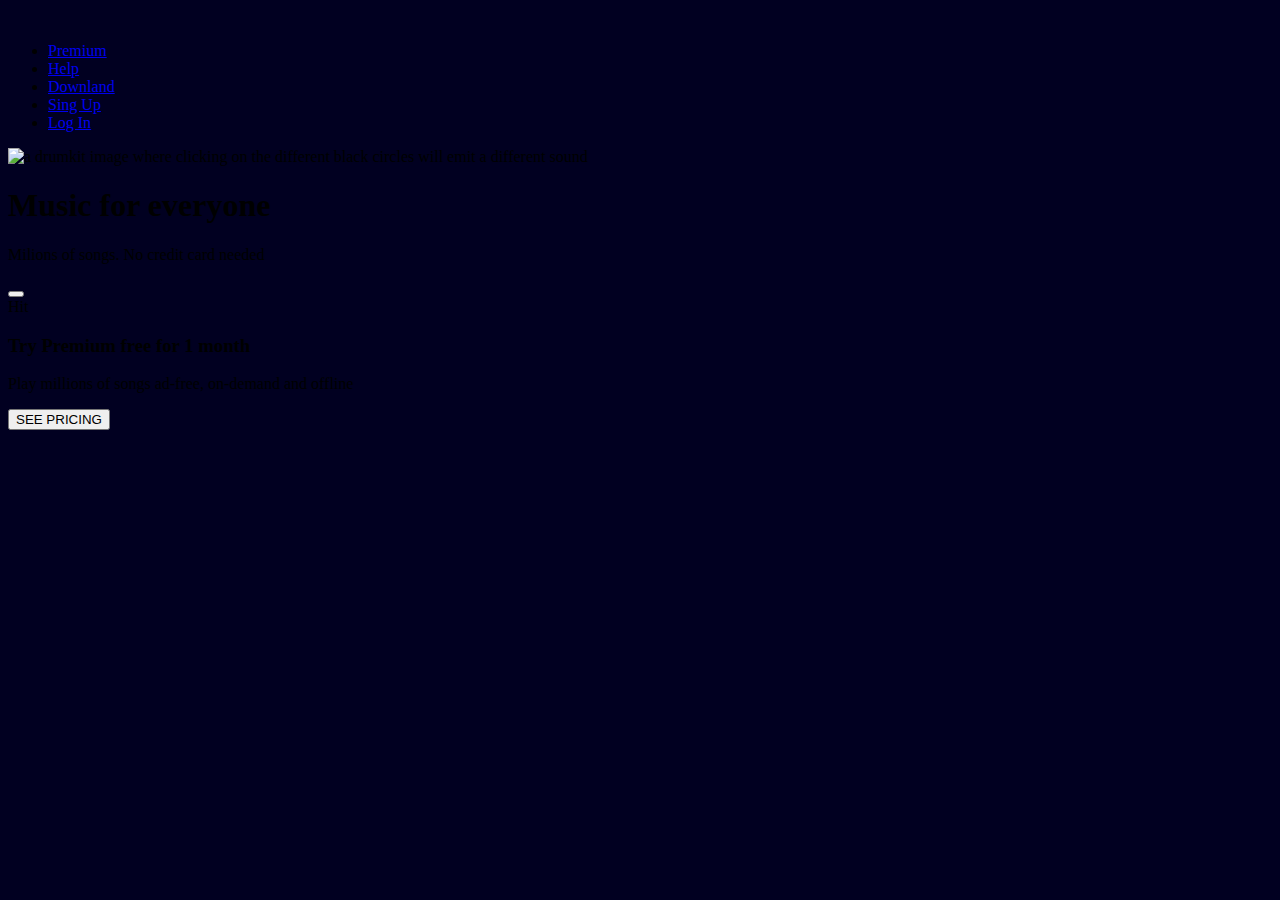
==== index.html @ 8f0efd19 "botones invisibles" ====
<!DOCTYPE html>
<html lang="en">

<head>
    <meta charset="UTF-8">
    <meta http-equiv="X-UA-Compatible" content="IE=edge">
    <meta name="viewport" content="width=device-width, initial-scale=1.0">
    <title>Hit the dom boom</title>
    <script src="https://cdn.tailwindcss.com"></script>
    <link rel="stylesheet" href="style.css">
    <script src="index.js"></script>
</head>

<body>
    <header>
        <nav class="p-5 bg-white shadow md:flex md:items-center md:justify-between">

            <div class="flex justify-between items-center">
                <span class="text-2x1 font-sans cursor-pointer">
                    <img class="h-10 inline" src="./image/logo.png" alt="" srcset="">
                </span>
            </div>

            <ul
                class="md:flex md:items-center z-[-1] md:z-auto md:static absolute bg-white w-full
            lef-0 md:w-auto md:my-0 py-4 md:pl-0 pl-7 md:opacity-100 opacity-0 top-[-400px] transition-all ease-in duration-500">
                <li class="mx-4 my-6 md:my-0">
                    <a href="#" class="text-x1 hover:text-cyan-500 duration-500">Premium</a>
                </li>
                <li class="mx-4 my-6 md:my-0">
                    <a href="#" class="text-x1 hover:text-cyan-500 duration-500">Help</a>
                </li>
                <li class="mx-4 my-6 md:my-0">
                    <a href="#" class="text-x1 hover:text-cyan-500 duration-500">Downland</a>
                </li>
                <li class="mx-4 my-6 md:my-0">
                    <a href="#" class="text-x1 hover:text-cyan-500 duration-500">Sing Up</a>
                </li>
                <li class="mx-4 my-6 md:my-0">
                    <a href="#" class="text-x1 hover:text-cyan-500 duration-500">Log In</a>
                </li>
            </ul>
        </nav>
    </header>
    <main class="w-full lg:w-1/2 w-full h-auto "> <!-- responsive para todo el main y que se adapte a cada tamaño de pantalla  -->
        <!-- bateria,  -->
        <section class="max-md text-center pb-8">
            <img class="from-neutral-800 " src="/image/drumkit.png"
                alt="a drumkit image where clicking on the different black circles will emit a different sound">
            <!--  8 sonidos/ 8 botones-->
            <div class="invisible bg-transparent rounded-full"></div>
            <div class="invisible bg-transparent rounded-full"></div>
            <div class="invisible bg-transparent rounded-full"></div>
            <div class="invisible bg-transparent rounded-full"></div>
            <div class="invisible bg-transparent rounded-full"></div>
            <div class="invisible bg-transparent rounded-full"></div>
            <div class="invisible bg-transparent rounded-full"></div>
            <div class="invisible bg-transparent rounded-full"></div>
            <h1 class="text-white text-3xl font font-bold">Music for everyone</h1>
            <p class="text-slate-500 ">Milions of songs. No credit card needed</p>
            <button onclick="" class="bg-green-500 focus-visible text-white text-3xl font-bold p-4 rounded-full py-5 px-16 mt-2"></button>
                                     <!-- boton verde, que sea visible,texto blanco, redondeado 100%, py padding top-botom, px padding left rigth, mt margin top -->

        </section>
    
    <section>
        <!-- Aca va el circulo -->
        <div class=" sm py-24 flex items-center justify-center">
            <div class="border-slate-300 drop-shadow-xl text-gray-400 relative w-56 h-56 bg-gray-800 rounded-full flex justify-center items-center text-center">
                Hit
            </div> 
        </div>
    </section>
    </main>
    <footer class="text-center pb-8">
        <h3 class="text-3xl font-bold text-white m-1">Try Premium free for 1 month</h3>
        <p class="text-xs text-slate-500 tracking-normal m-1">Play millions of songs ad-free, on-demand and offline</p>
    <button onclick="SEEPRICING" class="bg-white text-slate-950 font-bold py-2 px-4 p-4 rounded-[40px] m-1">SEE PRICING</button>
    </footer>

</html>
---- style.css ----
body {
  background-color: RGB(1, 0, 33);
  font-family: segoe UI;
}
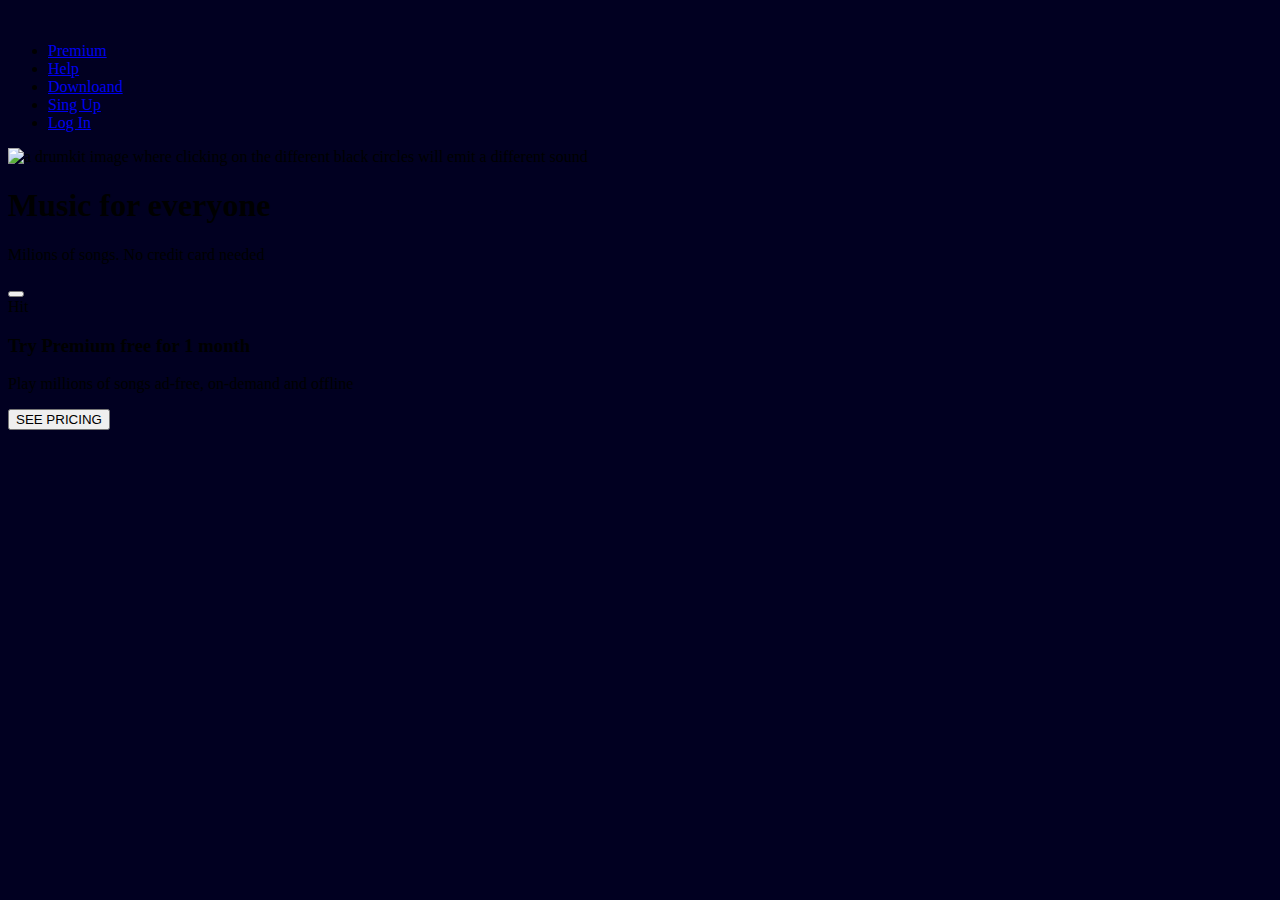
==== commit 59f127a6: "Merge branch 'main' of github.com:Lorenamood/hitthedomboom" ====
--- a/index.html
+++ b/index.html
@@ -31,7 +31,7 @@
                     <a href="#" class="text-x1 hover:text-cyan-500 duration-500">Help</a>
                 </li>
                 <li class="mx-4 my-6 md:my-0">
-                    <a href="#" class="text-x1 hover:text-cyan-500 duration-500">Downland</a>
+                    <a href="#" class="text-x1 hover:text-cyan-500 duration-500">Downloand</a>
                 </li>
                 <li class="mx-4 my-6 md:my-0">
                     <a href="#" class="text-x1 hover:text-cyan-500 duration-500">Sing Up</a>
@@ -62,19 +62,19 @@
                                      <!-- boton verde, que sea visible,texto blanco, redondeado 100%, py padding top-botom, px padding left rigth, mt margin top -->
 
         </section>
-    
+
     <section>
         <!-- Aca va el circulo -->
         <div class=" sm py-24 flex items-center justify-center">
             <div class="border-slate-300 drop-shadow-xl text-gray-400 relative w-56 h-56 bg-gray-800 rounded-full flex justify-center items-center text-center">
                 Hit
-            </div> 
+            </div>
         </div>
     </section>
     </main>
     <footer class="text-center pb-8">
-        <h3 class="text-3xl font-bold text-white m-1">Try Premium free for 1 month</h3>
-        <p class="text-xs text-slate-500 tracking-normal m-1">Play millions of songs ad-free, on-demand and offline</p>
+        <h3 class="text-sm text-white md:text-3xl font-bold lg:text-xl/8">Try Premium free for 1 month</h3>
+        <p class="text-xs text-slate-500">Play millions of songs ad-free, on-demand and offline</p>
     <button onclick="SEEPRICING" class="bg-white text-slate-950 font-bold py-2 px-4 p-4 rounded-[40px] m-1">SEE PRICING</button>
     </footer>
 
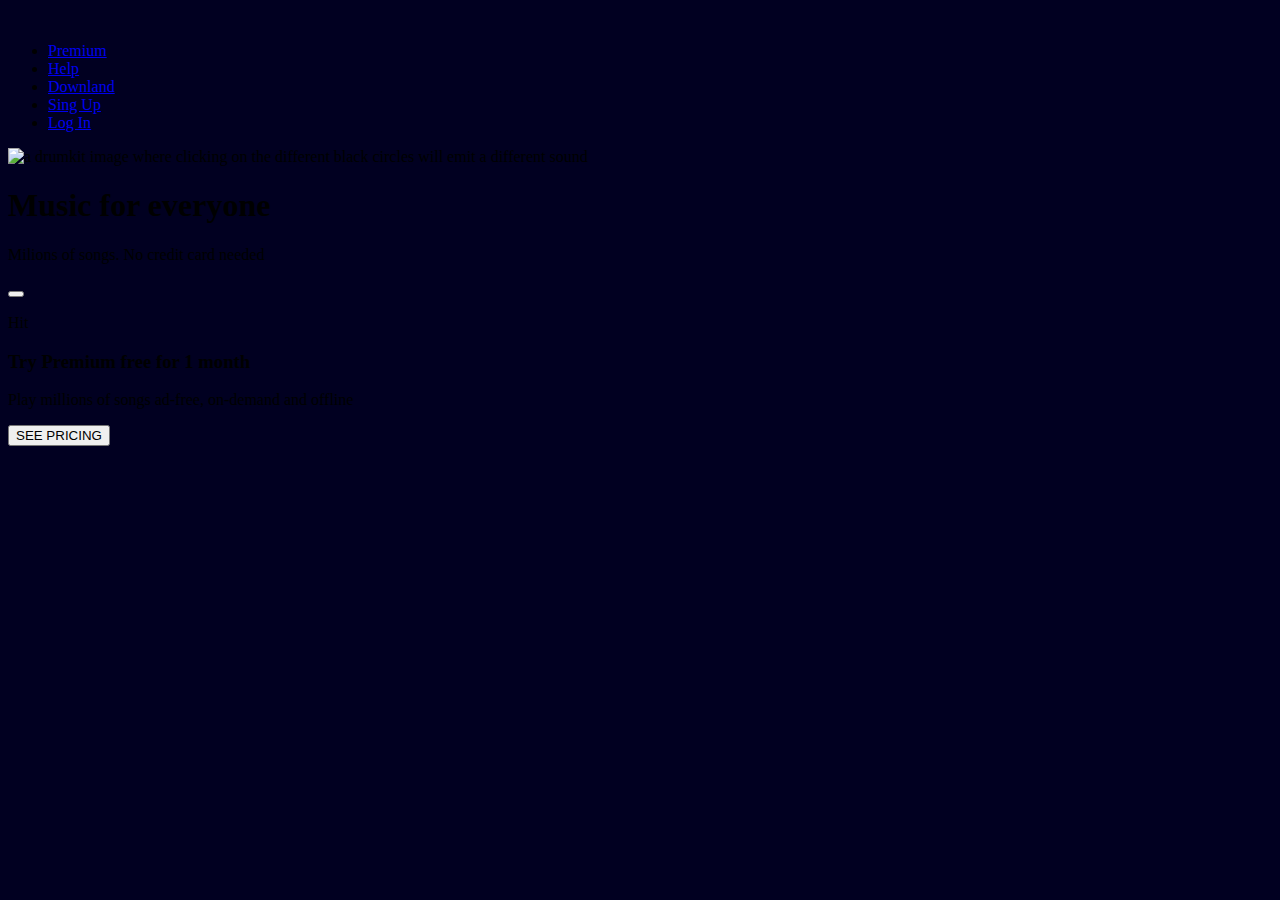
==== commit d3796af4: "Merge branch 'main' of https://github.com/Lorenamood/hitthedomboom" ====
--- a/index.html
+++ b/index.html
@@ -9,6 +9,8 @@
     <script src="https://cdn.tailwindcss.com"></script>
     <link rel="stylesheet" href="style.css">
     <script src="index.js"></script>
+    <script src="https://unpkg.com/ionicons@4.5.10-0/dist/ionicons.js"></script>
+
 </head>
 
 <body>
@@ -16,22 +18,24 @@
         <nav class="p-5 bg-white shadow md:flex md:items-center md:justify-between">
 
             <div class="flex justify-between items-center">
-                <span class="text-2x1 font-sans cursor-pointer">
+                <span class="text-2x1 cursor-pointer">
                     <img class="h-10 inline" src="./image/logo.png" alt="" srcset="">
                 </span>
+                <div class="w-5 text-3x1  cursor-pointer mx-2 md:hidden block">
+                    <ion-icon name="menu" onClick="Menu(this)"></ion-icon>
+                </div>
             </div>
 
-            <ul
-                class="md:flex md:items-center z-[-1] md:z-auto md:static absolute bg-white w-full
+            <ul class="md:flex md:items-center z-[0] md:z-auto md:static absolute bg-white w-full
             lef-0 md:w-auto md:my-0 py-4 md:pl-0 pl-7 md:opacity-100 opacity-0 top-[-400px] transition-all ease-in duration-500">
                 <li class="mx-4 my-6 md:my-0">
                     <a href="#" class="text-x1 hover:text-cyan-500 duration-500">Premium</a>
-                </li>
+                 </li>
                 <li class="mx-4 my-6 md:my-0">
                     <a href="#" class="text-x1 hover:text-cyan-500 duration-500">Help</a>
                 </li>
                 <li class="mx-4 my-6 md:my-0">
-                    <a href="#" class="text-x1 hover:text-cyan-500 duration-500">Downloand</a>
+                    <a href="#" class="text-x1 hover:text-cyan-500 duration-500">Downland</a>
                 </li>
                 <li class="mx-4 my-6 md:my-0">
                     <a href="#" class="text-x1 hover:text-cyan-500 duration-500">Sing Up</a>
@@ -42,40 +46,45 @@
             </ul>
         </nav>
     </header>
-    <main class="w-full lg:w-1/2 w-full h-auto "> <!-- responsive para todo el main y que se adapte a cada tamaño de pantalla  -->
-        <!-- bateria,  -->
-        <section class="max-md text-center pb-8">
-            <img class="from-neutral-800 " src="/image/drumkit.png"
+    <main>
+        <!-- acá va la imagen de la bateria -->
+        <section class="max-md">
+            <img src="/image/drumkit.png"
                 alt="a drumkit image where clicking on the different black circles will emit a different sound">
-            <!--  8 sonidos/ 8 botones-->
-            <div class="invisible bg-transparent rounded-full"></div>
-            <div class="invisible bg-transparent rounded-full"></div>
-            <div class="invisible bg-transparent rounded-full"></div>
-            <div class="invisible bg-transparent rounded-full"></div>
-            <div class="invisible bg-transparent rounded-full"></div>
-            <div class="invisible bg-transparent rounded-full"></div>
-            <div class="invisible bg-transparent rounded-full"></div>
-            <div class="invisible bg-transparent rounded-full"></div>
-            <h1 class="text-white text-3xl font font-bold">Music for everyone</h1>
+            <!-- esto es para los 8 sonidos -->
+            <div class=""></div>
+            <div class=""></div>
+            <div class=""></div>
+            <div class=""></div>
+            <div class=""></div>
+            <div class=""></div>
+            <div class=""></div>
+            <div class=""></div>
+            <h1 class="text-white ">Music for everyone</h1>
             <p class="text-slate-500 ">Milions of songs. No credit card needed</p>
-            <button onclick="" class="bg-green-500 focus-visible text-white text-3xl font-bold p-4 rounded-full py-5 px-16 mt-2"></button>
-                                     <!-- boton verde, que sea visible,texto blanco, redondeado 100%, py padding top-botom, px padding left rigth, mt margin top -->
+            <button onclick="" class="bg-green-500 text-white font-bold py-2 px-4 p-4 rounded-xl"></button>
 
+            
         </section>
-
-    <section>
-        <!-- Aca va el circulo -->
-        <div class=" sm py-24 flex items-center justify-center">
-            <div class="border-slate-300 drop-shadow-xl text-gray-400 relative w-56 h-56 bg-gray-800 rounded-full flex justify-center items-center text-center">
-                Hit
-            </div>
-        </div>
-    </section>
+        <section>
+            <!-- Aca va el circulo -->
+            <div></div>
+            <p>Hit</p>
+        </section>
     </main>
-    <footer class="text-center pb-8">
-        <h3 class="text-sm text-white md:text-3xl font-bold lg:text-xl/8">Try Premium free for 1 month</h3>
-        <p class="text-xs text-slate-500">Play millions of songs ad-free, on-demand and offline</p>
-    <button onclick="SEEPRICING" class="bg-white text-slate-950 font-bold py-2 px-4 p-4 rounded-[40px] m-1">SEE PRICING</button>
+    <footer>
+        <h3>Try Premium free for 1 month</h3>
+        <p>Play millions of songs ad-free, on-demand and offline</p>
+        <button onclick="SEEPRICING">SEE PRICING</button>
     </footer>
 
-</html>
+    <script>
+        function Menu(e){
+    let list = document.querySelector('ul');
+
+    e.name === 'menu' ? (e.name = "close",list.classList.add('top-[80px]') , list.classList.add('opacity-100')
+    ) : ( e.name = "menu" ,list.classList.remove('top-[80px]'),list.classList.remove('opasity-100'))
+}
+    </script>
+
+</html>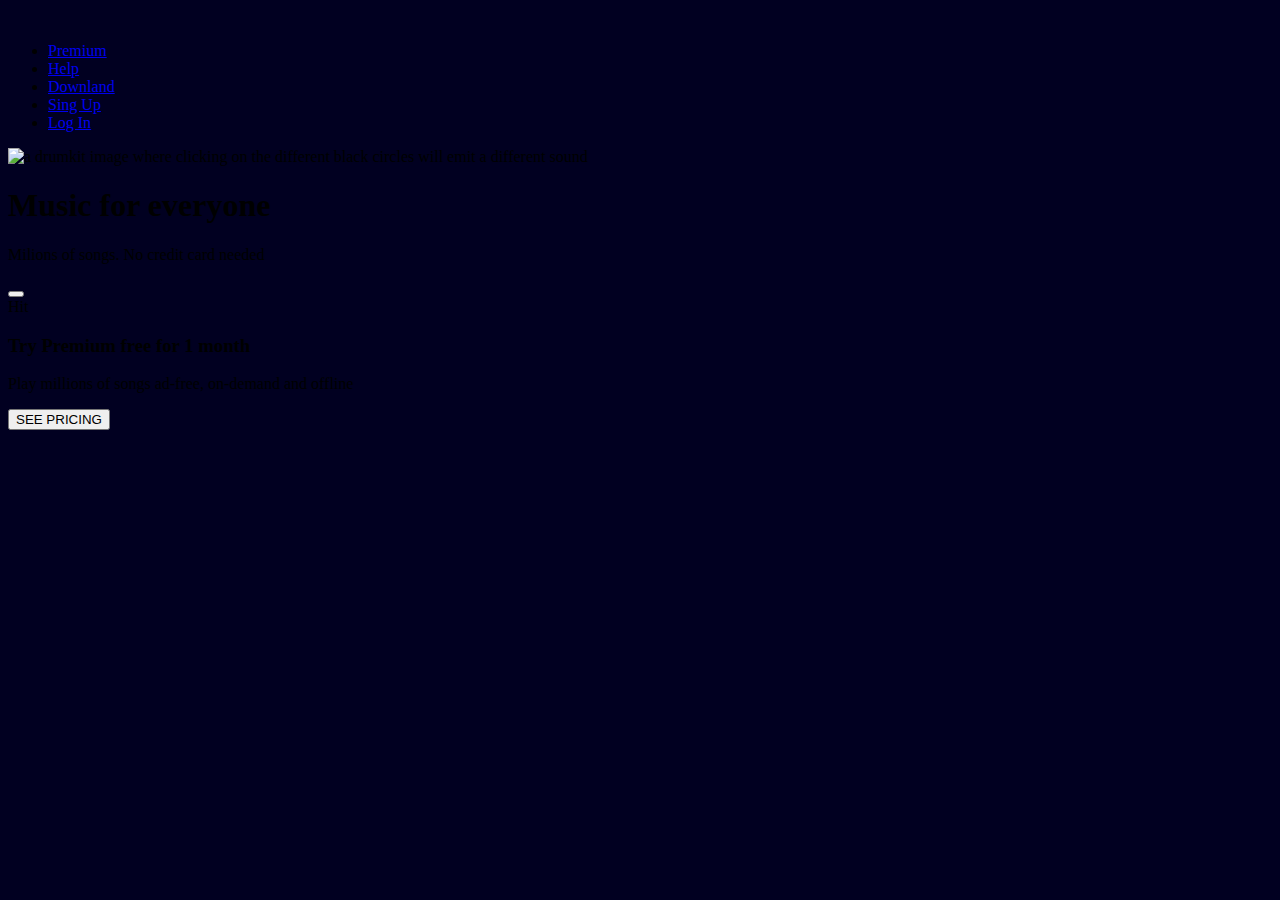
==== commit 59e8c544: "Merge branch 'main' of https://github.com/Lorenamood/hitthedomboom into main" ====
--- a/index.html
+++ b/index.html
@@ -15,22 +15,23 @@
 
 <body>
     <header>
-        <nav class="p-5 bg-white shadow md:flex md:items-center md:justify-between">
+        <nav class="p-5 shadow md:flex md:items-center md:justify-between">
 
             <div class="flex justify-between items-center">
                 <span class="text-2x1 cursor-pointer">
-                    <img class="h-10 inline" src="./image/logo.png" alt="" srcset="">
+                    <img class="h-10 inline ml-40" src="./image/logo.png" alt="" srcset="">
                 </span>
-                <div class="w-5 text-3x1  cursor-pointer mx-2 md:hidden block">
+                <div
+                    class="w-5 text-3x1 bg-green-500 mb-20  rounded-full	px-7 py-1  cursor-pointer mx-2 md:hidden block">
                     <ion-icon name="menu" onClick="Menu(this)"></ion-icon>
                 </div>
             </div>
 
-            <ul class="md:flex md:items-center z-[0] md:z-auto md:static absolute bg-white w-full
-            lef-0 md:w-auto md:my-0 py-4 md:pl-0 pl-7 md:opacity-100 opacity-0 top-[-400px] transition-all ease-in duration-500">
-                <li class="mx-4 my-6 md:my-0">
+            <ul class="md:flex md:items-center bg-cyan-900 hover-bg-green-500 z-[0] md:z-auto md:static absolute text-lg text-white w-full text-center
+             md:w-auto md:my-0 py-4 md:pl-0 pl-7 md:opacity-100 opacity-0 right-[-700px] transition-all  duration-500">
+                <li class="mx-4 my-6 md:my-0 bb-2">
                     <a href="#" class="text-x1 hover:text-cyan-500 duration-500">Premium</a>
-                 </li>
+                </li>
                 <li class="mx-4 my-6 md:my-0">
                     <a href="#" class="text-x1 hover:text-cyan-500 duration-500">Help</a>
                 </li>
@@ -46,45 +47,49 @@
             </ul>
         </nav>
     </header>
-    <main>
-        <!-- acá va la imagen de la bateria -->
-        <section class="max-md">
-            <img src="/image/drumkit.png"
+    <main class="w-full lg:w-1/2 w-full h-auto "> <!-- responsive para todo el main y que se adapte a cada tamaño de pantalla  -->
+        <!-- bateria,  -->
+        <section class="max-md text-center pb-8">
+            <img class="from-neutral-800 p-4" src="/image/drumkit.png"
                 alt="a drumkit image where clicking on the different black circles will emit a different sound">
-            <!-- esto es para los 8 sonidos -->
-            <div class=""></div>
-            <div class=""></div>
-            <div class=""></div>
-            <div class=""></div>
-            <div class=""></div>
-            <div class=""></div>
-            <div class=""></div>
-            <div class=""></div>
-            <h1 class="text-white ">Music for everyone</h1>
+            <!--  8 sonidos/ 8 botones-->
+            <div class="invisible bg-transparent rounded-full"></div>
+            <div class="invisible bg-transparent rounded-full"></div>
+            <div class="invisible bg-transparent rounded-full"></div>
+            <div class="invisible bg-transparent rounded-full"></div>
+            <div class="invisible bg-transparent rounded-full"></div>
+            <div class="invisible bg-transparent rounded-full"></div>
+            <div class="invisible bg-transparent rounded-full"></div>
+            <div class="invisible bg-transparent rounded-full"></div>
+            <div class="p-4">
+            <h1 class="text-white text-8xl font font-semibold whitespace-normal">Music for everyone</h1>
             <p class="text-slate-500 ">Milions of songs. No credit card needed</p>
-            <button onclick="" class="bg-green-500 text-white font-bold py-2 px-4 p-4 rounded-xl"></button>
+            <button onclick="" class="bg-green-500 focus-visible text-white font-bold p-4 rounded-full py-5 px-16 mt-2"></button>
+                                     <!-- boton verde, que sea visible,texto blanco, redondeado 100%, py padding top-botom, px padding left rigth, mt margin top -->
+                                    </div>
 
-            
         </section>
-        <section>
-            <!-- Aca va el circulo -->
-            <div></div>
-            <p>Hit</p>
-        </section>
+    <section>
+        <!-- Aca va el circulo -->
+        <div class="sm py-24 flex items-center justify-center">
+            <div class="border-slate-300 drop-shadow-[35_35px_35px_rgba(0,0,0,0.70)] text-gray-400 relative w-56 h-56 bg-gray-900 rounded-full flex justify-center items-center text-center">
+                Hit
+            </div>
+        </div>
+    </section>
     </main>
-    <footer>
-        <h3>Try Premium free for 1 month</h3>
-        <p>Play millions of songs ad-free, on-demand and offline</p>
-        <button onclick="SEEPRICING">SEE PRICING</button>
-    </footer>
+   <footer class="text-center pb-8 w-full lg:w-1/2 w-full h-auto">
+        <h3 class="text-sm text-white md:text-3xl font-bold lg:text-xl/8">Try Premium free for 1 month</h3>
+        <p class="text-xs text-slate-500">Play millions of songs ad-free, on-demand and offline</p>
+    <button onclick="SEEPRICING" class="bg-white text-slate-950 font-bold py-2 px-4 p-4 rounded-[40px] m-1">SEE PRICING</button>
+    </footer> 
+    <script>
+        function Menu(e) {
+            let list = document.querySelector('ul');
 
-    <script>
-        function Menu(e){
-    let list = document.querySelector('ul');
-
-    e.name === 'menu' ? (e.name = "close",list.classList.add('top-[80px]') , list.classList.add('opacity-100')
-    ) : ( e.name = "menu" ,list.classList.remove('top-[80px]'),list.classList.remove('opasity-100'))
-}
+            e.name === 'menu' ? (e.name = "close", list.classList.add('right-[0px]'), list.classList.add('opacity-100')
+            ) : (e.name = "menu", list.classList.remove('right-[0px]'), list.classList.remove('opasity-100'))
+        }
     </script>
 
 </html>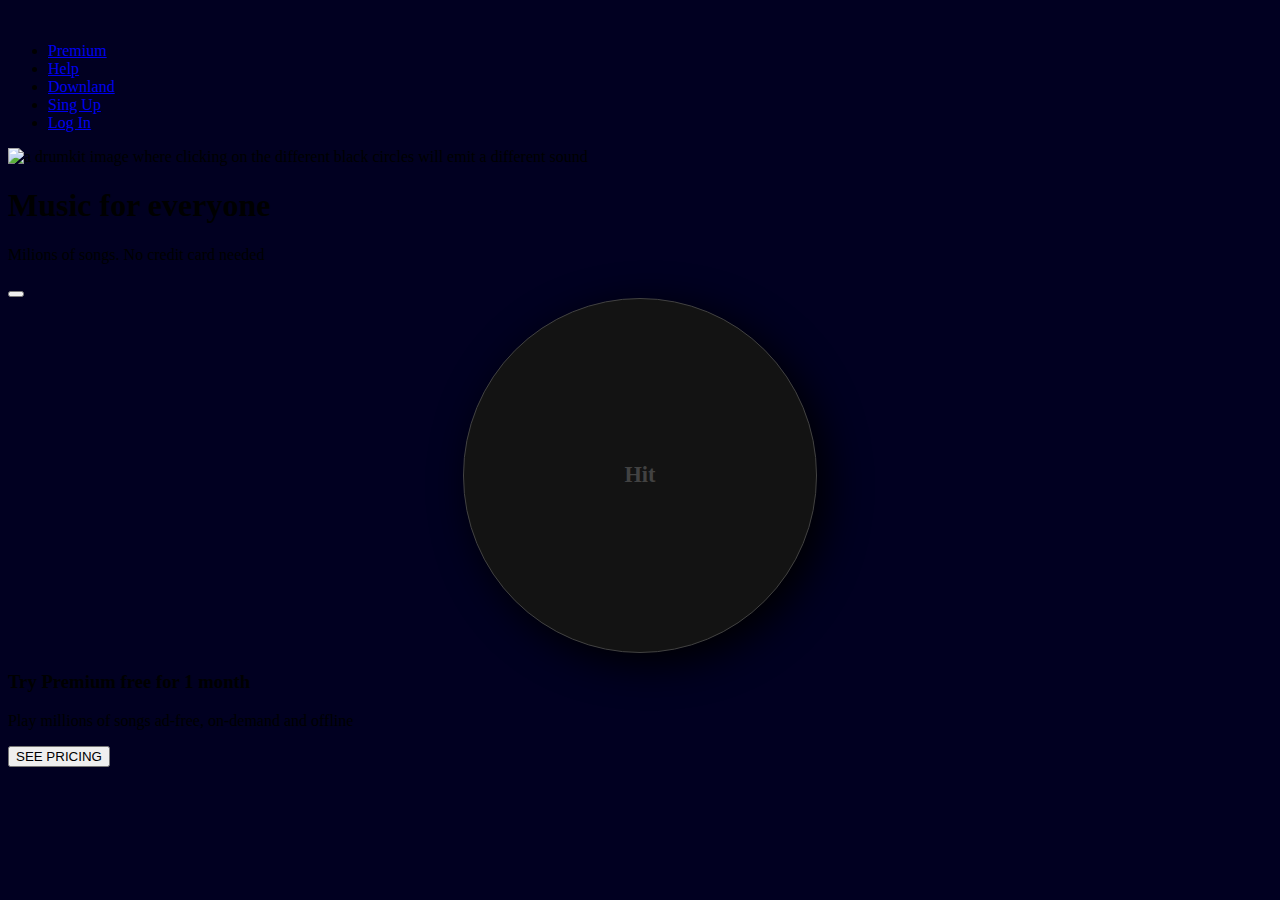
==== commit 7d56fb9a: "Merge branch 'main' of https://github.com/Lorenamood/hitthedomboom" ====
--- a/index.html
+++ b/index.html
@@ -47,42 +47,40 @@
             </ul>
         </nav>
     </header>
-    <main class="w-full lg:w-1/2 w-full h-auto "> <!-- responsive para todo el main y que se adapte a cada tamaño de pantalla  -->
-        <!-- bateria,  -->
-        <section class="max-md text-center pb-8">
-            <img class="from-neutral-800 p-4" src="/image/drumkit.png"
+    <main>
+        <!-- acá va la imagen de la bateria -->
+        <section class="max-md">
+            <img src="/image/drumkit.png"
                 alt="a drumkit image where clicking on the different black circles will emit a different sound">
-            <!--  8 sonidos/ 8 botones-->
-            <div class="invisible bg-transparent rounded-full"></div>
-            <div class="invisible bg-transparent rounded-full"></div>
-            <div class="invisible bg-transparent rounded-full"></div>
-            <div class="invisible bg-transparent rounded-full"></div>
-            <div class="invisible bg-transparent rounded-full"></div>
-            <div class="invisible bg-transparent rounded-full"></div>
-            <div class="invisible bg-transparent rounded-full"></div>
-            <div class="invisible bg-transparent rounded-full"></div>
-            <div class="p-4">
-            <h1 class="text-white text-8xl font font-semibold whitespace-normal">Music for everyone</h1>
+            <!-- esto es para los 8 sonidos -->
+            <div class=""></div>
+            <div class=""></div>
+            <div class=""></div>
+            <div class=""></div>
+            <div class=""></div>
+            <div class=""></div>
+            <div class=""></div>
+            <div class=""></div>
+            <h1 class="text-white ">Music for everyone</h1>
             <p class="text-slate-500 ">Milions of songs. No credit card needed</p>
-            <button onclick="" class="bg-green-500 focus-visible text-white font-bold p-4 rounded-full py-5 px-16 mt-2"></button>
-                                     <!-- boton verde, que sea visible,texto blanco, redondeado 100%, py padding top-botom, px padding left rigth, mt margin top -->
-                                    </div>
+            <button onclick="" class="bg-green-500 text-white font-bold py-2 px-4 p-4 rounded-xl"></button>
+
 
         </section>
+    
     <section>
         <!-- Aca va el circulo -->
-        <div class="sm py-24 flex items-center justify-center">
-            <div class="border-slate-300 drop-shadow-[35_35px_35px_rgba(0,0,0,0.70)] text-gray-400 relative w-56 h-56 bg-gray-900 rounded-full flex justify-center items-center text-center">
-                Hit
-            </div>
-        </div>
+        <div class="circle">
+            <h2>Hit </h2>
+          </div>
     </section>
     </main>
-   <footer class="text-center pb-8 w-full lg:w-1/2 w-full h-auto">
-        <h3 class="text-sm text-white md:text-3xl font-bold lg:text-xl/8">Try Premium free for 1 month</h3>
+    <footer class="text-center py-32 px-8 w-full lg:w-1/2 w-full h-auto">
+        <h3 class="text-white text-xl font-bold lg:text-xl/8">Try Premium free for 1 month</h3>
         <p class="text-xs text-slate-500">Play millions of songs ad-free, on-demand and offline</p>
     <button onclick="SEEPRICING" class="bg-white text-slate-950 font-bold py-2 px-4 p-4 rounded-[40px] m-1">SEE PRICING</button>
-    </footer> 
+    </footer>
+
     <script>
         function Menu(e) {
             let list = document.querySelector('ul');
--- a/style.css
+++ b/style.css
@@ -2,3 +2,24 @@
   background-color: RGB(1, 0, 33);
   font-family: segoe UI;
 }
+
+.circle{
+	width: 277px;
+	height: 277px;
+	border-radius: 50%;
+	background: #131313;
+	display: flex;
+	justify-content: center;
+	align-items: center;
+	text-align: center;
+  margin:0px auto;
+  padding:3%;
+  border: 1px solid #424242;
+  box-shadow: 10px 10px 40px #000000;
+}
+
+.circle> h2 {
+	color: #424242;
+	font-size: 1.4rem;
+  font-weight: bold;
+}
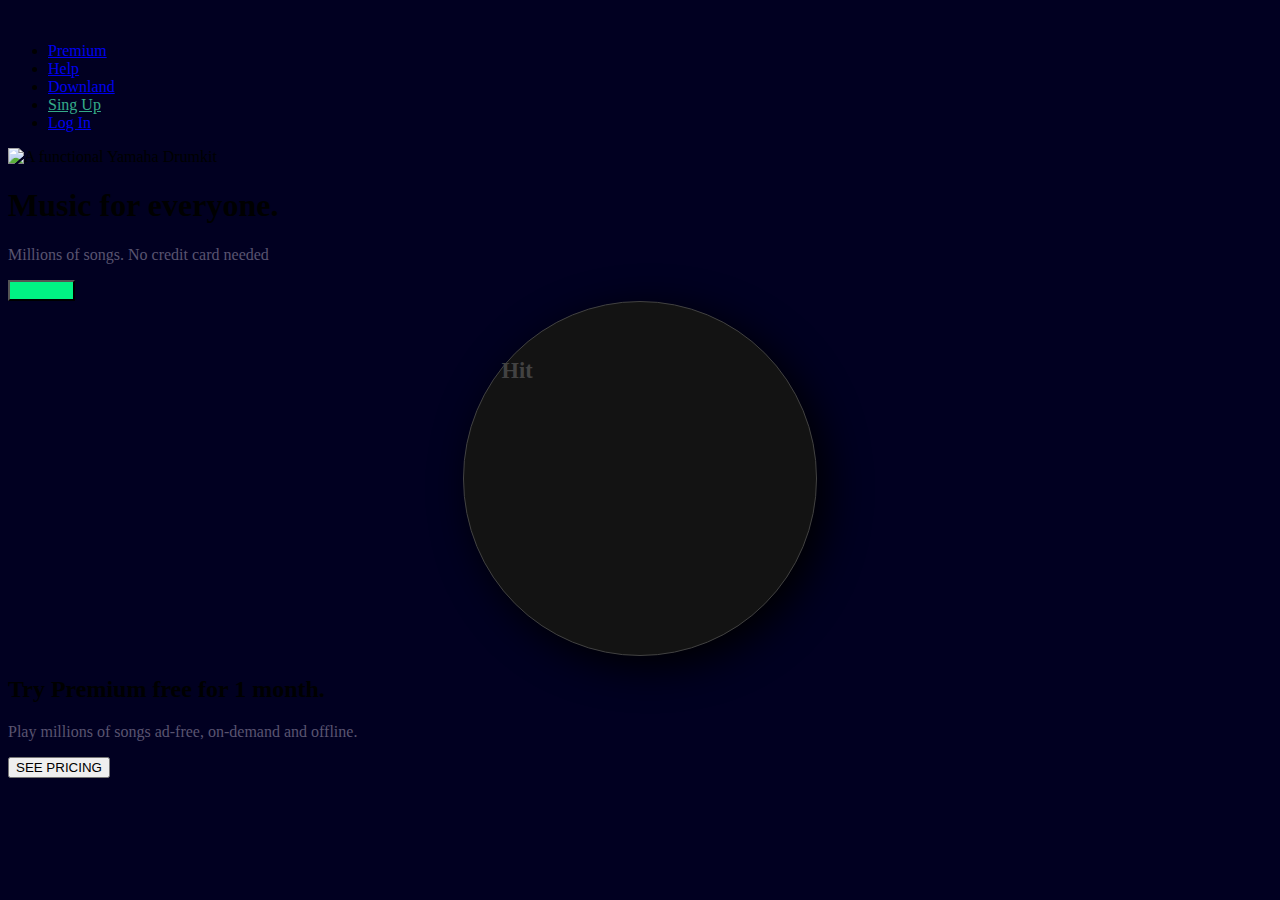
==== commit b01423d2: "updates sprint 1" ====
--- a/index.html
+++ b/index.html
@@ -13,21 +13,19 @@
 
 </head>
 
-<body>
+<body class="w-full h-full">
     <header>
         <nav class="p-5 shadow md:flex md:items-center md:justify-between">
-
-            <div class="flex justify-between items-center">
+            <div class="flex justify-between items-center lg:pl-32">
                 <span class="text-2x1 cursor-pointer">
-                    <img class="h-10 inline ml-40" src="./image/logo.png" alt="" srcset="">
+                    <img class="h-10 inline" src="./image/logo.png" alt="" srcset="">
                 </span>
-                <div
-                    class="w-5 text-3x1 bg-green-500 mb-20  rounded-full	px-7 py-1  cursor-pointer mx-2 md:hidden block">
+                <div class="w-5 text-3x1 green mb-20  rounded-full	px-7 py-1  cursor-pointer mx-2 md:hidden block">
                     <ion-icon name="menu" onClick="Menu(this)"></ion-icon>
                 </div>
             </div>
 
-            <ul class="md:flex md:items-center bg-cyan-900 hover-bg-green-500 z-[0] md:z-auto md:static absolute text-lg text-white w-full text-center
+            <ul class="md:flex md:items-center hover-bg-green-500 z-[0] md:z-auto md:static absolute text-base text-white w-full text-center
              md:w-auto md:my-0 py-4 md:pl-0 pl-7 md:opacity-100 opacity-0 right-[-700px] transition-all  duration-500">
                 <li class="mx-4 my-6 md:my-0 bb-2">
                     <a href="#" class="text-x1 hover:text-cyan-500 duration-500">Premium</a>
@@ -39,7 +37,7 @@
                     <a href="#" class="text-x1 hover:text-cyan-500 duration-500">Downland</a>
                 </li>
                 <li class="mx-4 my-6 md:my-0">
-                    <a href="#" class="text-x1 hover:text-cyan-500 duration-500">Sing Up</a>
+                    <a href="#" class="text-x1 dark-green hover:text-cyan-500 duration-500">Sing Up</a>
                 </li>
                 <li class="mx-4 my-6 md:my-0">
                     <a href="#" class="text-x1 hover:text-cyan-500 duration-500">Log In</a>
@@ -47,40 +45,39 @@
             </ul>
         </nav>
     </header>
-    <main>
-        <!-- acá va la imagen de la bateria -->
-        <section class="max-md">
-            <img src="/image/drumkit.png"
-                alt="a drumkit image where clicking on the different black circles will emit a different sound">
-            <!-- esto es para los 8 sonidos -->
-            <div class=""></div>
-            <div class=""></div>
-            <div class=""></div>
-            <div class=""></div>
-            <div class=""></div>
-            <div class=""></div>
-            <div class=""></div>
-            <div class=""></div>
-            <h1 class="text-white ">Music for everyone</h1>
-            <p class="text-slate-500 ">Milions of songs. No credit card needed</p>
-            <button onclick="" class="bg-green-500 text-white font-bold py-2 px-4 p-4 rounded-xl"></button>
-
+    <main class="w-full">
+        <!-- bateria,  -->
+        <section class="max-md text-center py-8 lg:flex lg:flex-row-reverse lg:pl-16">
+            <img class="p-4 lg:max-w-4xl lg:p-16" src="/image/drumkit.png" alt="A functional Yamaha Drumkit">
+            <!--  8 sonidos/8 botones-->
+            <div class="invisible bg-transparent rounded-full"></div>
+            <div class="invisible bg-transparent rounded-full"></div>
+            <div class="invisible bg-transparent rounded-full"></div>
+            <div class="invisible bg-transparent rounded-full"></div>
+            <div class="invisible bg-transparent rounded-full"></div>
+            <div class="invisible bg-transparent rounded-full"></div>
+            <div class="invisible bg-transparent rounded-full"></div>
+            <div class="invisible bg-transparent rounded-full"></div>
+            <div class="p-16 text-start lg:pl-16">
+                <h1 class="text-white text-6xl font-semibold p-2 lg:text-7xl">Music for everyone.</h1>
+                <p class="p-2 text-sm lg:text-base">Millions of songs. No credit card needed</p>
+                <button onclick="" class="green py-2 px-8 m-2 rounded-[40px]">HIT THE</button>
+            </div>
 
         </section>
-    
-    <section>
-        <!-- Aca va el circulo -->
-        <div class="circle">
-            <h2>Hit </h2>
-          </div>
-    </section>
+
+        <section class="p-8 lg:hidden">
+            <div class="circle flex justify-center items-center">
+                <h2>Hit</h2>
+            </div>
+        </section>
     </main>
-    <footer class="text-center py-32 px-8 w-full lg:w-1/2 w-full h-auto">
-        <h3 class="text-white text-xl font-bold lg:text-xl/8">Try Premium free for 1 month</h3>
-        <p class="text-xs text-slate-500">Play millions of songs ad-free, on-demand and offline</p>
-    <button onclick="SEEPRICING" class="bg-white text-slate-950 font-bold py-2 px-4 p-4 rounded-[40px] m-1">SEE PRICING</button>
+    <footer class="text-center py-32 px-8 w-full h-auto">
+        <h2 class="text-2xl text-white font-normal lg:text-3xl">Try Premium free for 1 month.</h2>
+        <p class="text-xs p-2 lg:text-base">Play millions of songs ad-free, on-demand and offline.</p>
+        <button onclick="" class="bg-white text-slate-950 py-2 px-4 m-2 rounded-[40px]">SEE
+            PRICING</button>
     </footer>
-
     <script>
         function Menu(e) {
             let list = document.querySelector('ul');
--- a/style.css
+++ b/style.css
@@ -3,23 +3,32 @@
   font-family: segoe UI;
 }
 
-.circle{
-	width: 277px;
-	height: 277px;
-	border-radius: 50%;
-	background: #131313;
-	display: flex;
-	justify-content: center;
-	align-items: center;
-	text-align: center;
-  margin:0px auto;
-  padding:3%;
+p {
+  color: RGB(89, 84, 112);
+}
+
+.green {
+  background-color: RGB(0, 243, 132);
+  color: RGB(0, 243, 132);
+}
+
+.dark-green {
+  color: RGB(53, 171, 137);
+}
+
+.circle {
+  width: 277px;
+  height: 277px;
+  border-radius: 50%;
+  background: #131313;
+  margin: 0px auto;
+  padding: 3%;
   border: 1px solid #424242;
   box-shadow: 10px 10px 40px #000000;
 }
 
-.circle> h2 {
-	color: #424242;
-	font-size: 1.4rem;
+.circle > h2 {
+  color: #424242;
+  font-size: 1.4rem;
   font-weight: bold;
 }
